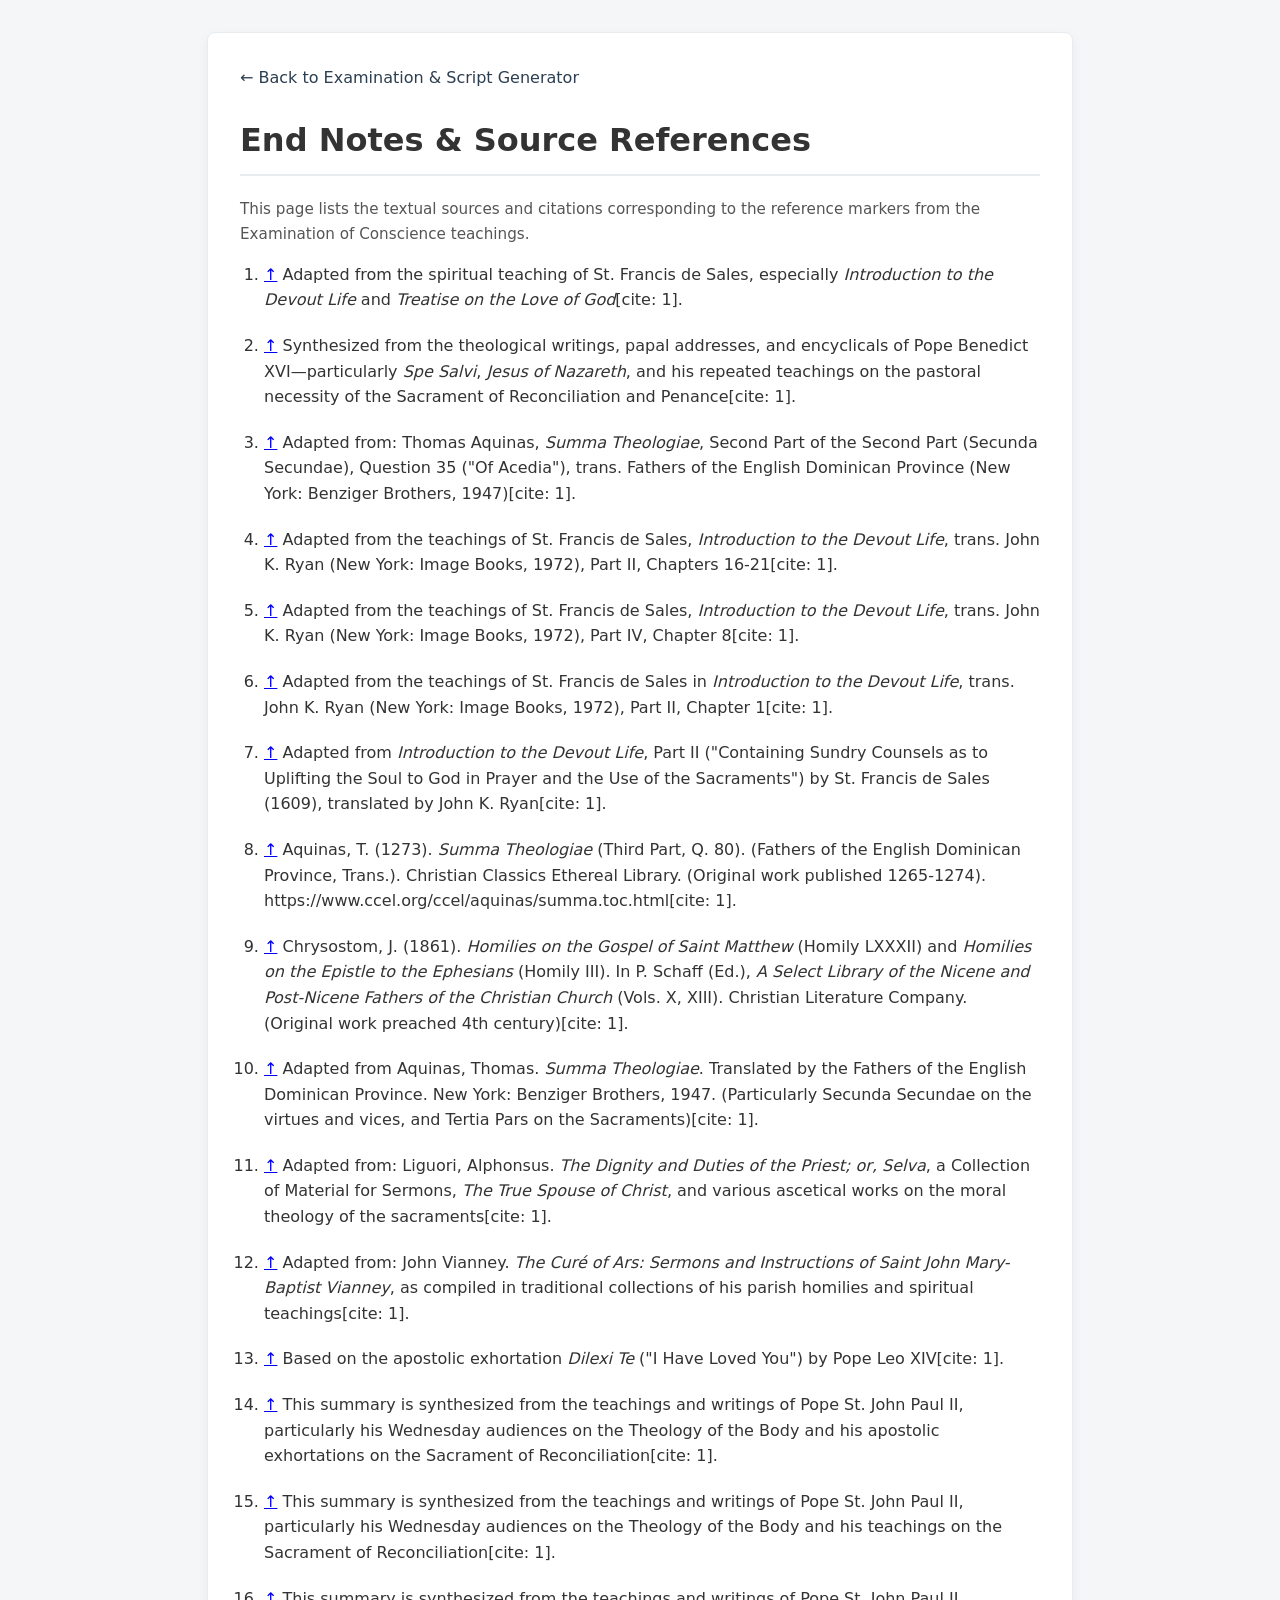
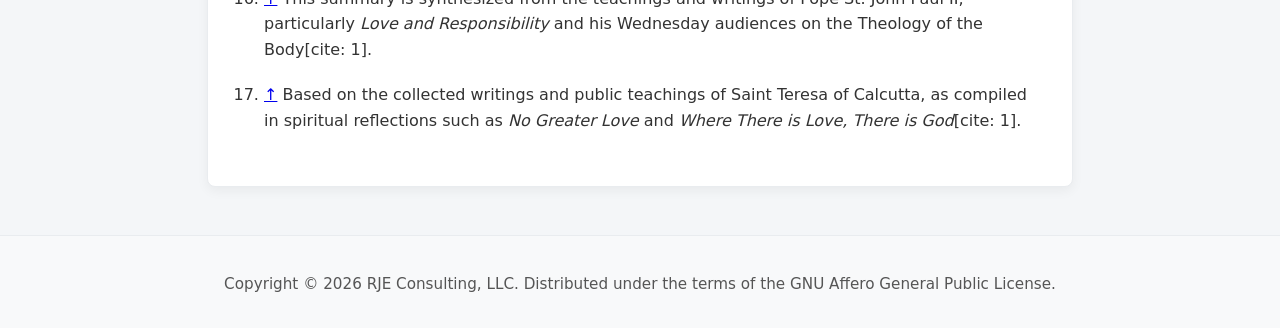
==== endnote.html @ b9f7ad7c "Add files via upload" ====
<!DOCTYPE html>
<html lang="en">
<head>
    <meta charset="UTF-8">
    <meta name="viewport" content="width=device-width, initial-scale=1.0">
    <title>End Notes - Examination of Conscience & Confession Script</title>
    <link rel="stylesheet" href="styles.css">
    <meta name="theme-color" content="#2c3e50">
    <style>
        :root {
            --bg-color: #f4f6f8;
            --card-bg: #ffffff;
            --text-color: #333333;
            --text-muted: #555555;
            --border-color: #e9ecef;
            --accent-color: #2c3e50;
            --footer-bg: #f8f9fa;
        }

        [data-theme="dark"] {
            --bg-color: #121820;
            --card-bg: #1e2631;
            --text-color: #e2e8f0;
            --text-muted: #94a3b8;
            --border-color: #2a3441;
            --accent-color: #3b82f6;
            --footer-bg: #1e2631;
        }

        body {
            background-color: var(--bg-color);
            color: var(--text-color);
            font-family: system-ui, -apple-system, BlinkMacSystemFont, "Segoe UI", Roboto, Oxygen, Ubuntu, Cantarell, sans-serif;
            line-height: 1.6;
            margin: 0;
            padding: 0;
        }

        .container {
            max-width: 800px;
            margin: 2rem auto;
            padding: 2rem;
            background-color: var(--card-bg);
            border: 1px solid var(--border-color);
            border-radius: 8px;
            box-shadow: 0 4px 12px rgba(0,0,0,0.05);
        }

        h1 {
            color: var(--text-color);
            border-bottom: 2px solid var(--border-color);
            padding-bottom: 0.5rem;
            margin-top: 0;
        }

        ol {
            padding-left: 1.5rem;
        }

        li {
            margin-bottom: 1.25rem;
            color: var(--text-color);
        }

        p {
            margin: 0.25rem 0 0 0;
            color: var(--text-muted);
            font-size: 0.95rem;
        }

        strong {
            color: var(--text-color);
        }

        .back-link {
            display: inline-block;
            margin-bottom: 1.5rem;
            color: var(--accent-color);
            text-decoration: none;
            font-weight: 500;
        }

        .back-link:hover {
            text-decoration: underline;
        }

        footer {
            text-align: center;
            padding: 2rem 1rem;
            color: var(--text-muted);
            font-size: 0.8rem;
            border-top: 1px solid var(--border-color);
            background-color: var(--footer-bg);
            margin-top: 3rem;
        }
    </style>
</head>
<body>
    <div class="container">
        <a href="index.html#script-container" class="back-link">&larr; Back to Examination & Script Generator</a>
        
        <h1>End Notes & Source References</h1>
        <p>This page lists the textual sources and citations corresponding to the reference markers from the Examination of Conscience teachings.</p>
        
        <ol>
            <li id="note-sales-attachment">
                <a href="index.html#section-1">&uarr;</a> Adapted from the spiritual teaching of St. Francis de Sales, especially <em>Introduction to the Devout Life</em> and <em>Treatise on the Love of God</em>[cite: 1].
            </li>

            <li id="note-benedict-reconciliation">
                <a href="index.html#section-1">&uarr;</a> Synthesized from the theological writings, papal addresses, and encyclicals of Pope Benedict XVI&mdash;particularly <em>Spe Salvi</em>, <em>Jesus of Nazareth</em>, and his repeated teachings on the pastoral necessity of the Sacrament of Reconciliation and Penance[cite: 1].
            </li>

            <li id="note-aquinas-acedia">
                <a href="index.html#section-1">&uarr;</a> Adapted from: Thomas Aquinas, <em>Summa Theologiae</em>, Second Part of the Second Part (Secunda Secundae), Question 35 (&quot;Of Acedia&quot;), trans. Fathers of the English Dominican Province (New York: Benziger Brothers, 1947)[cite: 1].
            </li>

            <li id="note-sales-communion">
                <a href="index.html#section-1">&uarr;</a> Adapted from the teachings of St. Francis de Sales, <em>Introduction to the Devout Life</em>, trans. John K. Ryan (New York: Image Books, 1972), Part II, Chapters 16-21[cite: 1].
            </li>

            <li id="note-sales-presumption">
                <a href="index.html#section-1">&uarr;</a> Adapted from the teachings of St. Francis de Sales, <em>Introduction to the Devout Life</em>, trans. John K. Ryan (New York: Image Books, 1972), Part IV, Chapter 8[cite: 1].
            </li>

            <li id="note-sales-distractions">
                <a href="index.html#section-2">&uarr;</a> Adapted from the teachings of St. Francis de Sales in <em>Introduction to the Devout Life</em>, trans. John K. Ryan (New York: Image Books, 1972), Part II, Chapter 1[cite: 1].
            </li>

            <li id="note-sales-mass">
                <a href="index.html#section-2">&uarr;</a> Adapted from <em>Introduction to the Devout Life</em>, Part II (&quot;Containing Sundry Counsels as to Uplifting the Soul to God in Prayer and the Use of the Sacraments&quot;) by St. Francis de Sales (1609), translated by John K. Ryan[cite: 1].
            </li>

            <li id="note-aquinas-preparation">
                <a href="index.html#section-2">&uarr;</a> Aquinas, T. (1273). <em>Summa Theologiae</em> (Third Part, Q. 80). (Fathers of the English Dominican Province, Trans.). Christian Classics Ethereal Library. (Original work published 1265-1274). https://www.ccel.org/ccel/aquinas/summa.toc.html[cite: 1].
            </li>

            <li id="note-chrysostom-reverence">
                <a href="index.html#section-2">&uarr;</a> Chrysostom, J. (1861). <em>Homilies on the Gospel of Saint Matthew</em> (Homily LXXXII) and <em>Homilies on the Epistle to the Ephesians</em> (Homily III). In P. Schaff (Ed.), <em>A Select Library of the Nicene and Post-Nicene Fathers of the Christian Church</em> (Vols. X, XIII). Christian Literature Company. (Original work preached 4th century)[cite: 1].
            </li>

            <li id="note-aquinas-resentment">
                <a href="index.html#section-3">&uarr;</a> Adapted from Aquinas, Thomas. <em>Summa Theologiae</em>. Translated by the Fathers of the English Dominican Province. New York: Benziger Brothers, 1947. (Particularly Secunda Secundae on the virtues and vices, and Tertia Pars on the Sacraments)[cite: 1].
            </li>

            <li id="note-liguori-bitterness">
                <a href="index.html#section-3">&uarr;</a> Adapted from: Liguori, Alphonsus. <em>The Dignity and Duties of the Priest; or, Selva</em>, a Collection of Material for Sermons, <em>The True Spouse of Christ</em>, and various ascetical works on the moral theology of the sacraments[cite: 1].
            </li>

            <li id="note-vianney-schadenfreude">
                <a href="index.html#section-3">&uarr;</a> Adapted from: John Vianney. <em>The Curé of Ars: Sermons and Instructions of Saint John Mary-Baptist Vianney</em>, as compiled in traditional collections of his parish homilies and spiritual teachings[cite: 1].
            </li>

            <li id="note-leo-dilexite">
                <a href="index.html#section-3">&uarr;</a> Based on the apostolic exhortation <em>Dilexi Te</em> (&quot;I Have Loved You&quot;) by Pope Leo XIV[cite: 1].
            </li>

            <li id="note-jpii-lust">
                <a href="index.html#section-5">&uarr;</a> This summary is synthesized from the teachings and writings of Pope St. John Paul II, particularly his Wednesday audiences on the Theology of the Body and his apostolic exhortations on the Sacrament of Reconciliation[cite: 1].
            </li>

            <li id="note-jpii-pornography">
                <a href="index.html#section-5">&uarr;</a> This summary is synthesized from the teachings and writings of Pope St. John Paul II, particularly his Wednesday audiences on the Theology of the Body and his teachings on the Sacrament of Reconciliation[cite: 1].
            </li>

            <li id="note-jpii-masturbation">
                <a href="index.html#section-5">&uarr;</a> This summary is synthesized from the teachings and writings of Pope St. John Paul II, particularly <em>Love and Responsibility</em> and his Wednesday audiences on the Theology of the Body[cite: 1].
            </li>

            <li id="note-teresa-poor">
                <a href="index.html#section-7">&uarr;</a> Based on the collected writings and public teachings of Saint Teresa of Calcutta, as compiled in spiritual reflections such as <em>No Greater Love</em> and <em>Where There is Love, There is God</em>[cite: 1].
            </li>
        </ol>
    </div>

    <footer>
        <p>Copyright &copy; 2026 RJE Consulting, LLC. Distributed under the terms of the GNU Affero General Public License.</p>
    </footer>
</body>
</html>
---- styles.css ----
/* Base Styles & Variables */
:root {
    --bg-color: #f4f6f8;
    --card-bg: #ffffff;
    --text-color: #333333;
    --accent-color: #2c3e50;
    --mortal-color: #c62828;
    --venial-color: #2e7d32;
    --border-color: #dcdcdc;
}

[data-theme="dark"] {
    --bg-color: #121820;
    --card-bg: #1e2631;
    --text-color: #e2e8f0;
    --border-color: #2a3441;
    --chip-bg: #2d3748;
    --chip-text: #cbd5e1;
    --chip-hover-bg: #374151;
    --script-bg: #121820;
    --script-text: #f1f5f9;
}

/* --- ADD THESE RULES TO FORCE CARDS & SCRIPT BOX DARK IN DARK MODE --- */
[data-theme="dark"] header, 
[data-theme="dark"] .intro-box, 
[data-theme="dark"] .prayer-box, 
[data-theme="dark"] .examination-section, 
[data-theme="dark"] #script-container, 
[data-theme="dark"] footer {
    background-color: var(--card-bg) !important;
    color: var(--text-color) !important;
    border-color: var(--border-color) !important;
}

[data-theme="dark"] .confession-script-output {
    background-color: var(--script-bg) !important;
    color: var(--script-text) !important;
}

body {
    background-color: var(--bg-color);
    color: var(--text-color);
    transition: background-color 0.3s ease, color 0.3s ease;
    font-family: -apple-system, BlinkMacSystemFont, "Segoe UI", Roboto, Helvetica, Arial, sans-serif;
    line-height: 1.6;
    margin: 0;
    padding: 0;
}

body {
    font-family: -apple-system, BlinkMacSystemFont, "Segoe UI", Roboto, Helvetica, Arial, sans-serif;
    background-color: var(--bg-color);
    color: var(--text-color);
    line-height: 1.6;
    margin: 0;
    padding: 0;
}

header {
    background-color: var(--accent-color);
    color: white;
    text-align: center;
    padding: 2rem 1rem;
}

header h1 {
    margin: 0;
    font-size: 1.8rem;
}

header .subtitle {
    margin: 0.5rem 0 0;
    font-size: 1rem;
    opacity: 0.85;
}

main {
    max-width: 800px;
    margin: 2rem auto;
    padding: 0 1rem;
}

/* Boxes & Cards */
.intro-box, .prayer-box, .examination-section, #script-container {
    background-color: var(--card-bg);
    border-radius: 8px;
    padding: 1.5rem;
    margin-bottom: 1.5rem;
    box-shadow: 0 2px 4px rgba(0,0,0,0.05);
}

.prayer-box {
    border-left: 4px solid var(--accent-color);
}

.scripture {
    font-style: italic;
    color: #555;
    margin-bottom: 1rem;
}

/* Examination Items & Rows */
.sin-item-row {
    display: flex;
    flex-wrap: wrap;
    align-items: center;
    justify-content: space-between;
    padding: 0.75rem 0;
    border-bottom: 1px solid #eee;
    gap: 0.5rem;
}

.sin-item-row:last-child {
    border-bottom: none;
}

.sin-item-row label {
    flex: 1;
    min-width: 250px;
    cursor: pointer;
}

/* Active State Highlighting */
.sin-item-row.venial-active {
    background-color: rgba(46, 125, 50, 0.05);
    border-left: 3px solid var(--venial-color);
    padding-left: 0.5rem;
}

.sin-item-row.mortal-active {
    background-color: rgba(198, 40, 40, 0.05);
    border-left: 3px solid var(--mortal-color);
    padding-left: 0.5rem;
}

/* Choice Pills */
.sub-choices {
    display: inline-flex;
    flex-wrap: wrap;
    gap: 0.35rem;
    margin-top: 0.35rem;
    margin-bottom: 0.35rem;
}

.choice-pill {
    display: inline-block;
    padding: 0.2rem 0.6rem;
    background-color: var(--chip-bg, #e9ecef); /* Updated */
    color: var(--chip-text, #333333);          /* Updated */
    border: 1px solid var(--border-color);
    border-radius: 12px;
    font-size: 0.85rem;
    cursor: pointer;
    user-select: none;
    transition: all 0.2s ease;
}

.choice-pill:hover {
    background-color: var(--chip-hover-bg, #dee2e6); /* Updated */
}

.choice-pill.active {
    background-color: var(--accent-color);
    color: white;
    border-color: var(--accent-color);
}

/* Type Toggle Button (Venial / Mortal) */
.type-toggle-btn {
    padding: 0.25rem 0.6rem;
    font-size: 0.8rem;
    font-weight: bold;
    border-radius: 4px;
    border: 1px solid transparent;
    cursor: pointer;
    transition: background-color 0.2s;
}

.type-toggle-btn.venial {
    background-color: #e8f5e9;
    color: var(--venial-color);
    border-color: var(--venial-color);
}

.type-toggle-btn.mortal {
    background-color: #ffebee;
    color: var(--mortal-color);
    border-color: var(--mortal-color);
}

/* Occurrences Container */
.occ-container {
    display: none;
    font-size: 0.85rem;
    color: #666;
    align-items: center;
    gap: 0.25rem;
}

.sin-item-row.is-mortal .occ-container {
    display: inline-flex;
}

.occ-input {
    width: 50px;
    padding: 0.2rem;
    border: 1px solid #ccc;
    border-radius: 4px;
    text-align: center;
}

/* Teaching Expandable Drawer Styles */
.teaching-expand-box {
    display: none;
    margin-top: 0.5rem;
    margin-bottom: 0.75rem;
    padding: 0.75rem 1rem;
    background-color: #f8f9fa;
    border-left: 3px solid var(--accent-color);
    border-radius: 0 4px 4px 0;
    font-size: 0.9rem;
    color: #333;
}

.teaching-pill-wrapper.expanded .teaching-expand-box {
    display: block;
}

/* Concrete Love Accordion Drawer Control */
#concrete-love-accordion .teaching-expand-box {
    display: none;
}

.sin-item-row.mortal-active #concrete-love-accordion .teaching-expand-box,
.sin-item-row.venial-active #concrete-love-accordion .teaching-expand-box {
    display: block;
}

.teaching-pill-wrapper .choice-pill {
    cursor: pointer;
    transition: all 0.2s ease;
}

.teaching-pill-wrapper .choice-pill.active {
    background-color: var(--accent-color);
    color: white;
    border-color: var(--accent-color);
}

/* Generated Script Output */
#script-container {
    display: none;
}

.confession-script-output {
    white-space: pre-wrap;
    background-color: var(--script-bg, #f8f9fa);   /* Updated */
    color: var(--script-text, #212529);             /* Updated */
    border: 1px solid var(--border-color);
    padding: 1.5rem;
    border-radius: 6px;
    font-family: "Segoe UI", -apple-system, BlinkMacSystemFont, Roboto, Helvetica, Arial, sans-serif;
    font-size: 0.95rem;
    transition: background-color 0.3s ease, color 0.3s ease; /* Added */
}

/* Footer / Reset */
footer {
    text-align: center;
    padding: 2rem 0;
}

.secondary-btn {
    background-color: #6c757d;
    color: white;
    border: none;
    padding: 0.75rem 1.5rem;
    font-size: 1rem;
    border-radius: 4px;
    cursor: pointer;
    transition: background-color 0.2s;
}

.secondary-btn:hover {
    background-color: #5a6268;
}
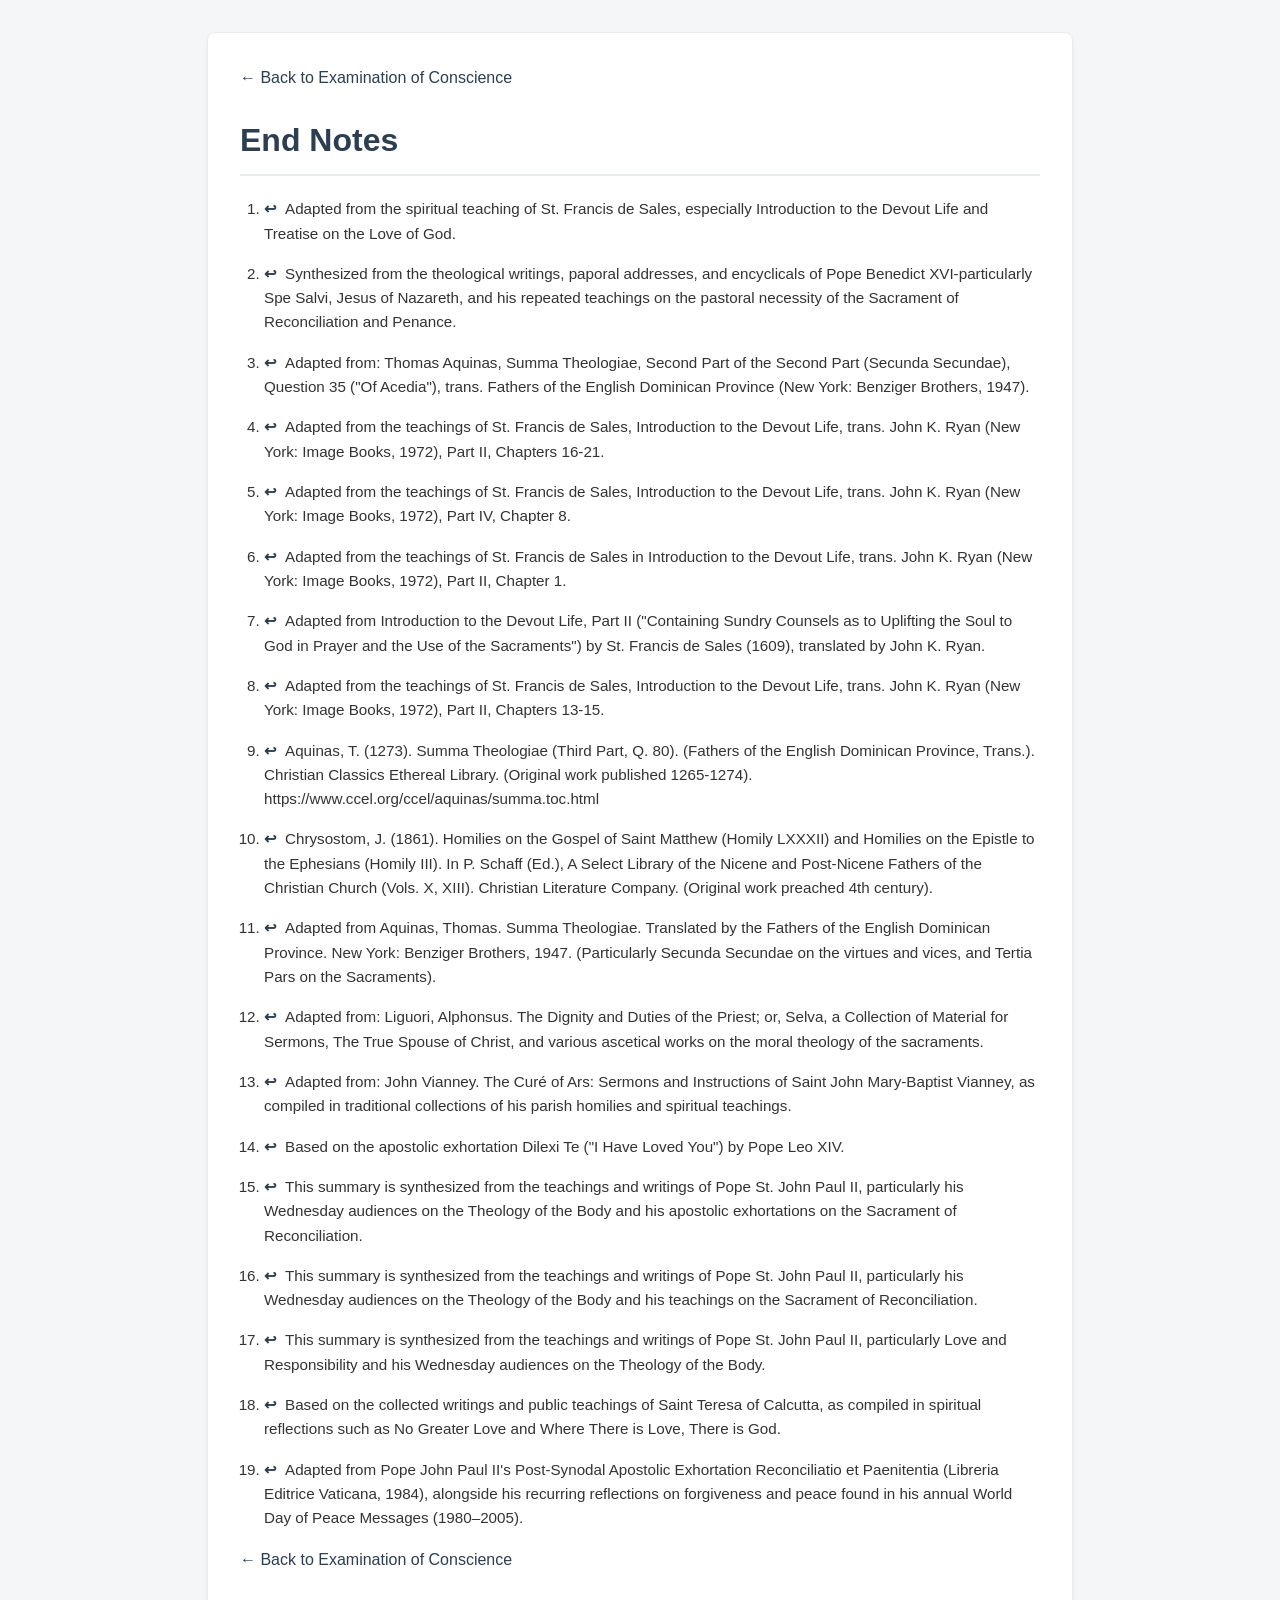
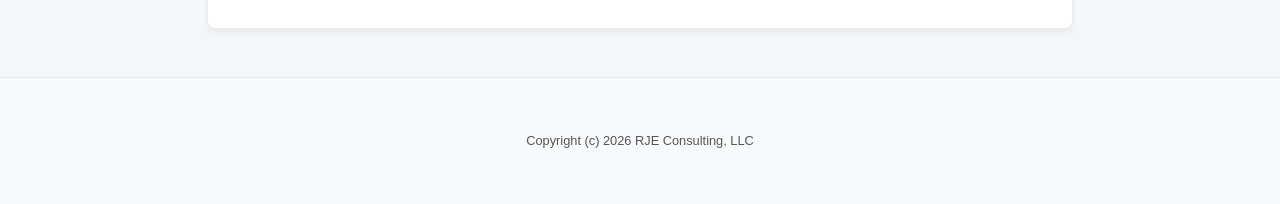
==== commit 81977769: "Add files via upload" ====
--- a/endnote.html
+++ b/endnote.html
@@ -3,7 +3,7 @@
 <head>
     <meta charset="UTF-8">
     <meta name="viewport" content="width=device-width, initial-scale=1.0">
-    <title>End Notes - Examination of Conscience & Confession Script</title>
+    <title>End Notes - Examination of Conscience</title>
     <link rel="stylesheet" href="styles.css">
     <meta name="theme-color" content="#2c3e50">
     <style>
@@ -30,10 +30,11 @@
         body {
             background-color: var(--bg-color);
             color: var(--text-color);
-            font-family: system-ui, -apple-system, BlinkMacSystemFont, "Segoe UI", Roboto, Oxygen, Ubuntu, Cantarell, sans-serif;
+            font-family: sans-serif;
             line-height: 1.6;
             margin: 0;
             padding: 0;
+            transition: background-color 0.3s ease, color 0.3s ease;
         }
 
         .container {
@@ -43,14 +44,14 @@
             background-color: var(--card-bg);
             border: 1px solid var(--border-color);
             border-radius: 8px;
-            box-shadow: 0 4px 12px rgba(0,0,0,0.05);
+            box-shadow: 0 4px 6px rgba(0,0,0,0.05);
         }
 
         h1 {
-            color: var(--text-color);
+            margin-top: 0;
+            color: var(--accent-color);
             border-bottom: 2px solid var(--border-color);
             padding-bottom: 0.5rem;
-            margin-top: 0;
         }
 
         ol {
@@ -58,21 +59,23 @@
         }
 
         li {
-            margin-bottom: 1.25rem;
-            color: var(--text-color);
+            margin-bottom: 1rem;
+            font-size: 0.95rem;
+            position: relative;
         }
 
-        p {
-            margin: 0.25rem 0 0 0;
-            color: var(--text-muted);
-            font-size: 0.95rem;
+        li a.back-arrow {
+            text-decoration: none;
+            color: var(--accent-color);
+            margin-right: 0.5rem;
+            font-weight: bold;
         }
 
-        strong {
-            color: var(--text-color);
+        li a.back-arrow:hover {
+            opacity: 0.75;
         }
 
-        .back-link {
+        a.back-link {
             display: inline-block;
             margin-bottom: 1.5rem;
             color: var(--accent-color);
@@ -80,101 +83,51 @@
             font-weight: 500;
         }
 
-        .back-link:hover {
+        a.back-link:hover {
             text-decoration: underline;
         }
 
         footer {
             text-align: center;
-            padding: 2rem 1rem;
+            padding: 2.5rem 1rem;
+            background-color: var(--footer-bg);
+            border-top: 1px solid var(--border-color);
+            margin-top: 3rem;
+            font-size: 0.8rem;
             color: var(--text-muted);
-            font-size: 0.8rem;
-            border-top: 1px solid var(--border-color);
-            background-color: var(--footer-bg);
-            margin-top: 3rem;
         }
     </style>
 </head>
 <body>
     <div class="container">
-        <a href="index.html#script-container" class="back-link">&larr; Back to Examination & Script Generator</a>
-        
-        <h1>End Notes & Source References</h1>
-        <p>This page lists the textual sources and citations corresponding to the reference markers from the Examination of Conscience teachings.</p>
-        
+        <a href="index.html" class="back-link">&larr; Back to Examination of Conscience</a>
+        <h1>End Notes</h1>
         <ol>
-            <li id="note-sales-attachment">
-                <a href="index.html#section-1">&uarr;</a> Adapted from the spiritual teaching of St. Francis de Sales, especially <em>Introduction to the Devout Life</em> and <em>Treatise on the Love of God</em>[cite: 1].
-            </li>
-
-            <li id="note-benedict-reconciliation">
-                <a href="index.html#section-1">&uarr;</a> Synthesized from the theological writings, papal addresses, and encyclicals of Pope Benedict XVI&mdash;particularly <em>Spe Salvi</em>, <em>Jesus of Nazareth</em>, and his repeated teachings on the pastoral necessity of the Sacrament of Reconciliation and Penance[cite: 1].
-            </li>
-
-            <li id="note-aquinas-acedia">
-                <a href="index.html#section-1">&uarr;</a> Adapted from: Thomas Aquinas, <em>Summa Theologiae</em>, Second Part of the Second Part (Secunda Secundae), Question 35 (&quot;Of Acedia&quot;), trans. Fathers of the English Dominican Province (New York: Benziger Brothers, 1947)[cite: 1].
-            </li>
-
-            <li id="note-sales-communion">
-                <a href="index.html#section-1">&uarr;</a> Adapted from the teachings of St. Francis de Sales, <em>Introduction to the Devout Life</em>, trans. John K. Ryan (New York: Image Books, 1972), Part II, Chapters 16-21[cite: 1].
-            </li>
-
-            <li id="note-sales-presumption">
-                <a href="index.html#section-1">&uarr;</a> Adapted from the teachings of St. Francis de Sales, <em>Introduction to the Devout Life</em>, trans. John K. Ryan (New York: Image Books, 1972), Part IV, Chapter 8[cite: 1].
-            </li>
-
-            <li id="note-sales-distractions">
-                <a href="index.html#section-2">&uarr;</a> Adapted from the teachings of St. Francis de Sales in <em>Introduction to the Devout Life</em>, trans. John K. Ryan (New York: Image Books, 1972), Part II, Chapter 1[cite: 1].
-            </li>
-
-            <li id="note-sales-mass">
-                <a href="index.html#section-2">&uarr;</a> Adapted from <em>Introduction to the Devout Life</em>, Part II (&quot;Containing Sundry Counsels as to Uplifting the Soul to God in Prayer and the Use of the Sacraments&quot;) by St. Francis de Sales (1609), translated by John K. Ryan[cite: 1].
-            </li>
-
-            <li id="note-aquinas-preparation">
-                <a href="index.html#section-2">&uarr;</a> Aquinas, T. (1273). <em>Summa Theologiae</em> (Third Part, Q. 80). (Fathers of the English Dominican Province, Trans.). Christian Classics Ethereal Library. (Original work published 1265-1274). https://www.ccel.org/ccel/aquinas/summa.toc.html[cite: 1].
-            </li>
-
-            <li id="note-chrysostom-reverence">
-                <a href="index.html#section-2">&uarr;</a> Chrysostom, J. (1861). <em>Homilies on the Gospel of Saint Matthew</em> (Homily LXXXII) and <em>Homilies on the Epistle to the Ephesians</em> (Homily III). In P. Schaff (Ed.), <em>A Select Library of the Nicene and Post-Nicene Fathers of the Christian Church</em> (Vols. X, XIII). Christian Literature Company. (Original work preached 4th century)[cite: 1].
-            </li>
-
-            <li id="note-aquinas-resentment">
-                <a href="index.html#section-3">&uarr;</a> Adapted from Aquinas, Thomas. <em>Summa Theologiae</em>. Translated by the Fathers of the English Dominican Province. New York: Benziger Brothers, 1947. (Particularly Secunda Secundae on the virtues and vices, and Tertia Pars on the Sacraments)[cite: 1].
-            </li>
-
-            <li id="note-liguori-bitterness">
-                <a href="index.html#section-3">&uarr;</a> Adapted from: Liguori, Alphonsus. <em>The Dignity and Duties of the Priest; or, Selva</em>, a Collection of Material for Sermons, <em>The True Spouse of Christ</em>, and various ascetical works on the moral theology of the sacraments[cite: 1].
-            </li>
-
-            <li id="note-vianney-schadenfreude">
-                <a href="index.html#section-3">&uarr;</a> Adapted from: John Vianney. <em>The Curé of Ars: Sermons and Instructions of Saint John Mary-Baptist Vianney</em>, as compiled in traditional collections of his parish homilies and spiritual teachings[cite: 1].
-            </li>
-
-            <li id="note-leo-dilexite">
-                <a href="index.html#section-3">&uarr;</a> Based on the apostolic exhortation <em>Dilexi Te</em> (&quot;I Have Loved You&quot;) by Pope Leo XIV[cite: 1].
-            </li>
-
-            <li id="note-jpii-lust">
-                <a href="index.html#section-5">&uarr;</a> This summary is synthesized from the teachings and writings of Pope St. John Paul II, particularly his Wednesday audiences on the Theology of the Body and his apostolic exhortations on the Sacrament of Reconciliation[cite: 1].
-            </li>
-
-            <li id="note-jpii-pornography">
-                <a href="index.html#section-5">&uarr;</a> This summary is synthesized from the teachings and writings of Pope St. John Paul II, particularly his Wednesday audiences on the Theology of the Body and his teachings on the Sacrament of Reconciliation[cite: 1].
-            </li>
-
-            <li id="note-jpii-masturbation">
-                <a href="index.html#section-5">&uarr;</a> This summary is synthesized from the teachings and writings of Pope St. John Paul II, particularly <em>Love and Responsibility</em> and his Wednesday audiences on the Theology of the Body[cite: 1].
-            </li>
-
-            <li id="note-teresa-poor">
-                <a href="index.html#section-7">&uarr;</a> Based on the collected writings and public teachings of Saint Teresa of Calcutta, as compiled in spiritual reflections such as <em>No Greater Love</em> and <em>Where There is Love, There is God</em>[cite: 1].
-            </li>
+            <li id="note-1"><a href="index.html#ref-1" class="back-arrow" title="Back to text">&#x21a9;</a>Adapted from the spiritual teaching of St. Francis de Sales, especially Introduction to the Devout Life and Treatise on the Love of God.</li>
+            <li id="note-2"><a href="index.html#ref-2" class="back-arrow" title="Back to text">&#x21a9;</a>Synthesized from the theological writings, paporal addresses, and encyclicals of Pope Benedict XVI-particularly Spe Salvi, Jesus of Nazareth, and his repeated teachings on the pastoral necessity of the Sacrament of Reconciliation and Penance.</li>
+            <li id="note-3"><a href="index.html#ref-3" class="back-arrow" title="Back to text">&#x21a9;</a>Adapted from: Thomas Aquinas, Summa Theologiae, Second Part of the Second Part (Secunda Secundae), Question 35 ("Of Acedia"), trans. Fathers of the English Dominican Province (New York: Benziger Brothers, 1947).</li>
+            <li id="note-4"><a href="index.html#ref-4" class="back-arrow" title="Back to text">&#x21a9;</a>Adapted from the teachings of St. Francis de Sales, Introduction to the Devout Life, trans. John K. Ryan (New York: Image Books, 1972), Part II, Chapters 16-21.</li>
+            <li id="note-5"><a href="index.html#ref-5" class="back-arrow" title="Back to text">&#x21a9;</a>Adapted from the teachings of St. Francis de Sales, Introduction to the Devout Life, trans. John K. Ryan (New York: Image Books, 1972), Part IV, Chapter 8.</li>
+            <li id="note-6"><a href="index.html#ref-6" class="back-arrow" title="Back to text">&#x21a9;</a>Adapted from the teachings of St. Francis de Sales in Introduction to the Devout Life, trans. John K. Ryan (New York: Image Books, 1972), Part II, Chapter 1.</li>
+            <li id="note-7"><a href="index.html" class="back-arrow" title="Back to text">&#x21a9;</a>Adapted from Introduction to the Devout Life, Part II ("Containing Sundry Counsels as to Uplifting the Soul to God in Prayer and the Use of the Sacraments") by St. Francis de Sales (1609), translated by John K. Ryan.</li>
+            <li id="note-8"><a href="index.html#ref-8" class="back-arrow" title="Back to text">&#x21a9;</a>Adapted from the teachings of St. Francis de Sales, Introduction to the Devout Life, trans. John K. Ryan (New York: Image Books, 1972), Part II, Chapters 13-15.</li>
+            <li id="note-9"><a href="index.html#ref-9" class="back-arrow" title="Back to text">&#x21a9;</a>Aquinas, T. (1273). Summa Theologiae (Third Part, Q. 80). (Fathers of the English Dominican Province, Trans.). Christian Classics Ethereal Library. (Original work published 1265-1274). https://www.ccel.org/ccel/aquinas/summa.toc.html</li>
+            <li id="note-10"><a href="index.html#ref-10" class="back-arrow" title="Back to text">&#x21a9;</a>Chrysostom, J. (1861). Homilies on the Gospel of Saint Matthew (Homily LXXXII) and Homilies on the Epistle to the Ephesians (Homily III). In P. Schaff (Ed.), A Select Library of the Nicene and Post-Nicene Fathers of the Christian Church (Vols. X, XIII). Christian Literature Company. (Original work preached 4th century).</li>
+            <li id="note-11"><a href="index.html#ref-11" class="back-arrow" title="Back to text">&#x21a9;</a>Adapted from Aquinas, Thomas. Summa Theologiae. Translated by the Fathers of the English Dominican Province. New York: Benziger Brothers, 1947. (Particularly Secunda Secundae on the virtues and vices, and Tertia Pars on the Sacraments).</li>
+            <li id="note-12"><a href="index.html#ref-12" class="back-arrow" title="Back to text">&#x21a9;</a>Adapted from: Liguori, Alphonsus. The Dignity and Duties of the Priest; or, Selva, a Collection of Material for Sermons, The True Spouse of Christ, and various ascetical works on the moral theology of the sacraments.</li>
+            <li id="note-13"><a href="index.html#ref-13" class="back-arrow" title="Back to text">&#x21a9;</a>Adapted from: John Vianney. The Curé of Ars: Sermons and Instructions of Saint John Mary-Baptist Vianney, as compiled in traditional collections of his parish homilies and spiritual teachings.</li>
+            <li id="note-14"><a href="index.html#ref-14" class="back-arrow" title="Back to text">&#x21a9;</a>Based on the apostolic exhortation Dilexi Te ("I Have Loved You") by Pope Leo XIV.</li>
+            <li id="note-15"><a href="index.html#ref-15" class="back-arrow" title="Back to text">&#x21a9;</a>This summary is synthesized from the teachings and writings of Pope St. John Paul II, particularly his Wednesday audiences on the Theology of the Body and his apostolic exhortations on the Sacrament of Reconciliation.</li>
+            <li id="note-16"><a href="index.html#ref-16" class="back-arrow" title="Back to text">&#x21a9;</a>This summary is synthesized from the teachings and writings of Pope St. John Paul II, particularly his Wednesday audiences on the Theology of the Body and his teachings on the Sacrament of Reconciliation.</li>
+            <li id="note-17"><a href="index.html#ref-17" class="back-arrow" title="Back to text">&#x21a9;</a>This summary is synthesized from the teachings and writings of Pope St. John Paul II, particularly Love and Responsibility and his Wednesday audiences on the Theology of the Body.</li>
+            <li id="note-18"><a href="index.html#ref-18" class="back-arrow" title="Back to text">&#x21a9;</a>Based on the collected writings and public teachings of Saint Teresa of Calcutta, as compiled in spiritual reflections such as No Greater Love and Where There is Love, There is God.</li>
+            <li id="note-19"><a href="index.html#ref-19" class="back-arrow" title="Back to text">&#x21a9;</a>Adapted from Pope John Paul II's Post-Synodal Apostolic Exhortation Reconciliatio et Paenitentia (Libreria Editrice Vaticana, 1984), alongside his recurring reflections on forgiveness and peace found in his annual World Day of Peace Messages (1980–2005).</li>
         </ol>
+        <a href="index.html" class="back-link">&larr; Back to Examination of Conscience</a>
     </div>
 
     <footer>
-        <p>Copyright &copy; 2026 RJE Consulting, LLC. Distributed under the terms of the GNU Affero General Public License.</p>
+        <p>Copyright (c) 2026 RJE Consulting, LLC</p>
     </footer>
 </body>
 </html>
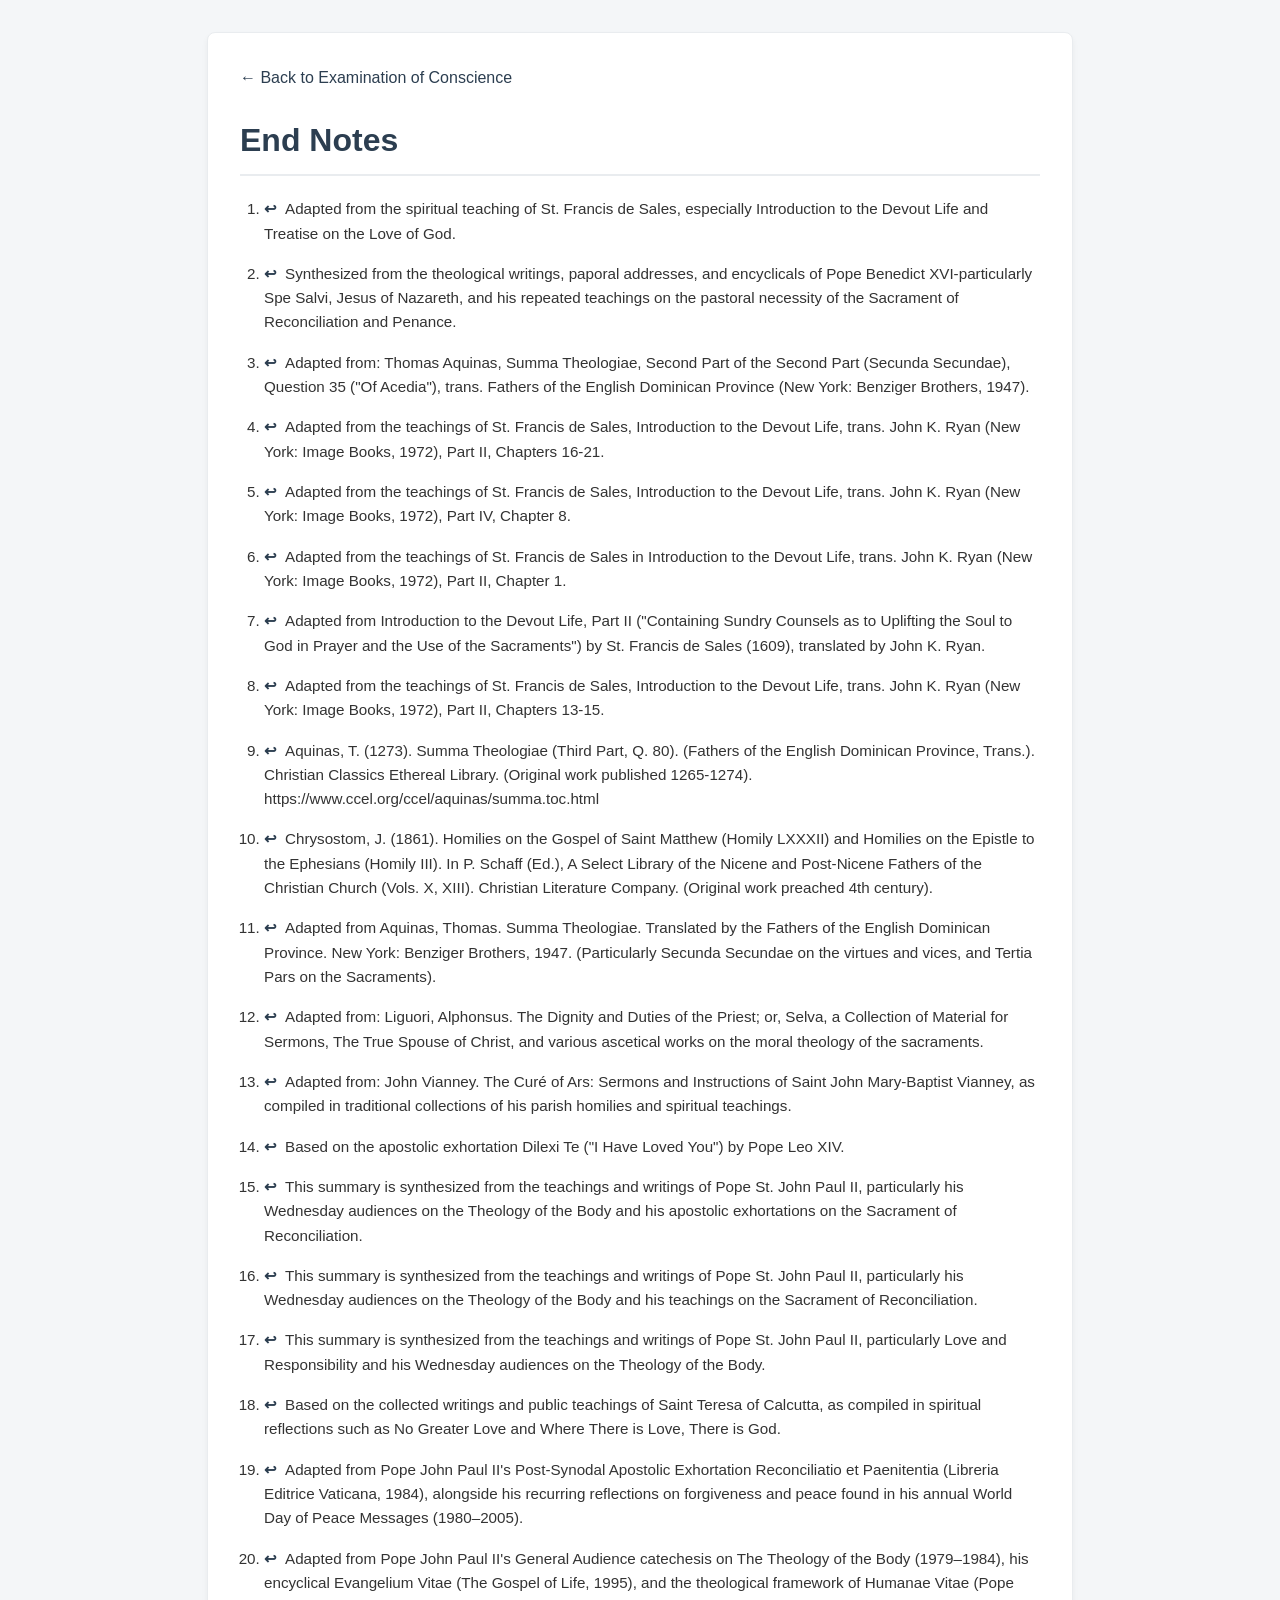
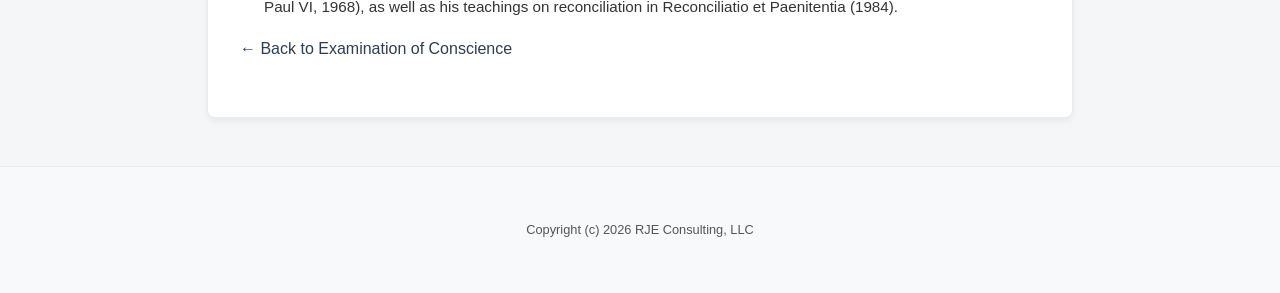
==== commit 3b4dc79c: "Add files via upload" ====
--- a/endnote.html
+++ b/endnote.html
@@ -122,6 +122,7 @@
             <li id="note-17"><a href="index.html#ref-17" class="back-arrow" title="Back to text">&#x21a9;</a>This summary is synthesized from the teachings and writings of Pope St. John Paul II, particularly Love and Responsibility and his Wednesday audiences on the Theology of the Body.</li>
             <li id="note-18"><a href="index.html#ref-18" class="back-arrow" title="Back to text">&#x21a9;</a>Based on the collected writings and public teachings of Saint Teresa of Calcutta, as compiled in spiritual reflections such as No Greater Love and Where There is Love, There is God.</li>
             <li id="note-19"><a href="index.html#ref-19" class="back-arrow" title="Back to text">&#x21a9;</a>Adapted from Pope John Paul II's Post-Synodal Apostolic Exhortation Reconciliatio et Paenitentia (Libreria Editrice Vaticana, 1984), alongside his recurring reflections on forgiveness and peace found in his annual World Day of Peace Messages (1980–2005).</li>
+            <li id="note-20"><a href="index.html#ref-20" class="back-arrow" title="Back to text">&#x21a9;</a>Adapted from Pope John Paul II's General Audience catechesis on The Theology of the Body (1979–1984), his encyclical Evangelium Vitae (The Gospel of Life, 1995), and the theological framework of Humanae Vitae (Pope Paul VI, 1968), as well as his teachings on reconciliation in Reconciliatio et Paenitentia (1984).</li>
         </ol>
         <a href="index.html" class="back-link">&larr; Back to Examination of Conscience</a>
     </div>
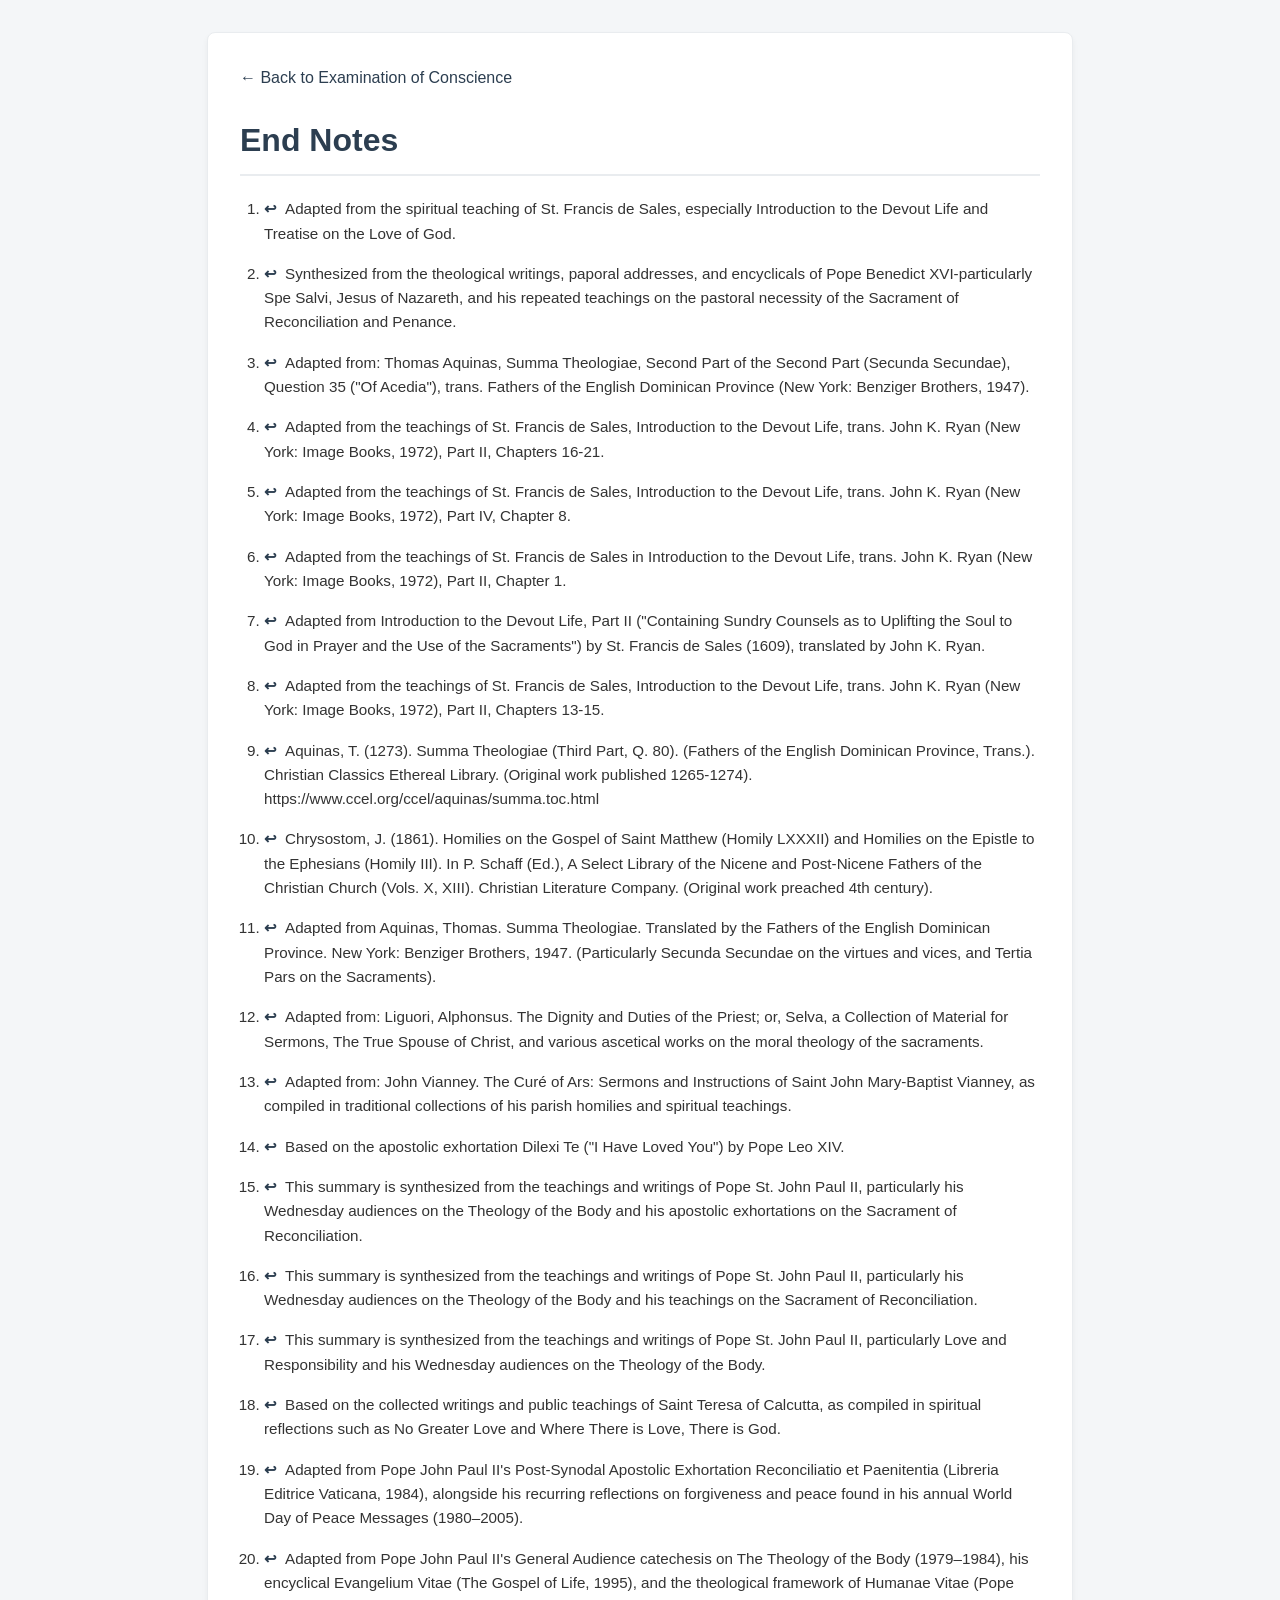
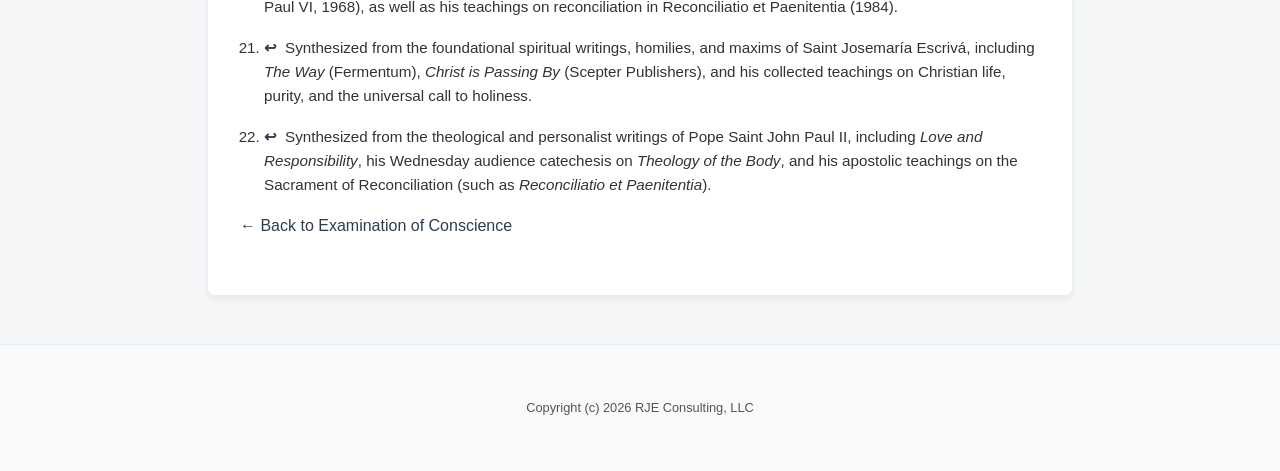
==== commit 8d3c4b79: "Add files via upload" ====
--- a/endnote.html
+++ b/endnote.html
@@ -99,8 +99,8 @@
     </style>
 </head>
 <body>
-    <div class="container">
-        <a href="index.html" class="back-link">&larr; Back to Examination of Conscience</a>
+    <div class="container" id="top-anchor">
+        <a href="index.html#intro-section" class="back-link">&larr; Back to Examination of Conscience</a>
         <h1>End Notes</h1>
         <ol>
             <li id="note-1"><a href="index.html#ref-1" class="back-arrow" title="Back to text">&#x21a9;</a>Adapted from the spiritual teaching of St. Francis de Sales, especially Introduction to the Devout Life and Treatise on the Love of God.</li>
@@ -123,8 +123,10 @@
             <li id="note-18"><a href="index.html#ref-18" class="back-arrow" title="Back to text">&#x21a9;</a>Based on the collected writings and public teachings of Saint Teresa of Calcutta, as compiled in spiritual reflections such as No Greater Love and Where There is Love, There is God.</li>
             <li id="note-19"><a href="index.html#ref-19" class="back-arrow" title="Back to text">&#x21a9;</a>Adapted from Pope John Paul II's Post-Synodal Apostolic Exhortation Reconciliatio et Paenitentia (Libreria Editrice Vaticana, 1984), alongside his recurring reflections on forgiveness and peace found in his annual World Day of Peace Messages (1980–2005).</li>
             <li id="note-20"><a href="index.html#ref-20" class="back-arrow" title="Back to text">&#x21a9;</a>Adapted from Pope John Paul II's General Audience catechesis on The Theology of the Body (1979–1984), his encyclical Evangelium Vitae (The Gospel of Life, 1995), and the theological framework of Humanae Vitae (Pope Paul VI, 1968), as well as his teachings on reconciliation in Reconciliatio et Paenitentia (1984).</li>
+            <li id="note-21"><a href="index.html#ref-21" class="back-arrow" title="Back to text">&#x21a9;</a>Synthesized from the foundational spiritual writings, homilies, and maxims of Saint Josemaría Escrivá, including <em>The Way</em> (Fermentum), <em>Christ is Passing By</em> (Scepter Publishers), and his collected teachings on Christian life, purity, and the universal call to holiness.</li>
+            <li id="note-22"><a href="index.html#ref-22" class="back-arrow" title="Back to text">&#x21a9;</a>Synthesized from the theological and personalist writings of Pope Saint John Paul II, including <em>Love and Responsibility</em>, his Wednesday audience catechesis on <em>Theology of the Body</em>, and his apostolic teachings on the Sacrament of Reconciliation (such as <em>Reconciliatio et Paenitentia</em>).</li>
         </ol>
-        <a href="index.html" class="back-link">&larr; Back to Examination of Conscience</a>
+        <a href="index.html#intro-section" class="back-link">&larr; Back to Examination of Conscience</a>
     </div>
 
     <footer>
